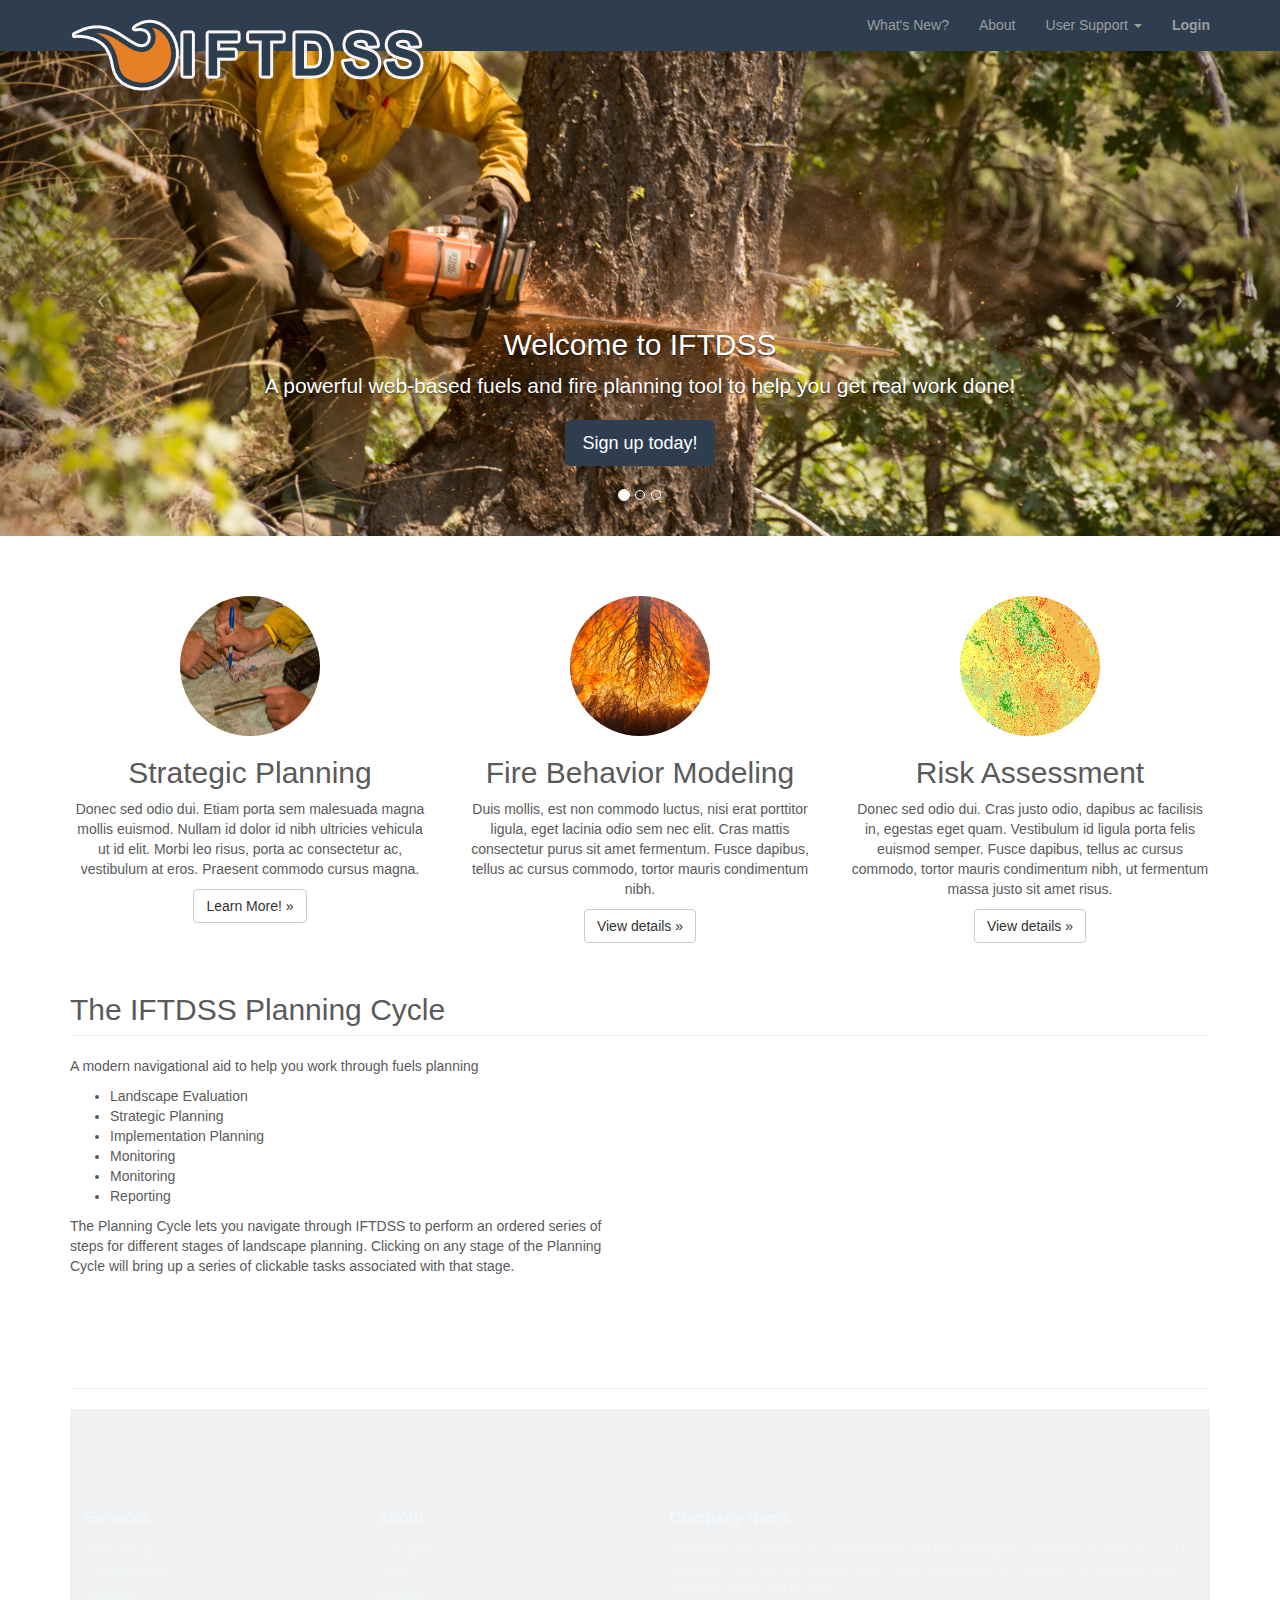
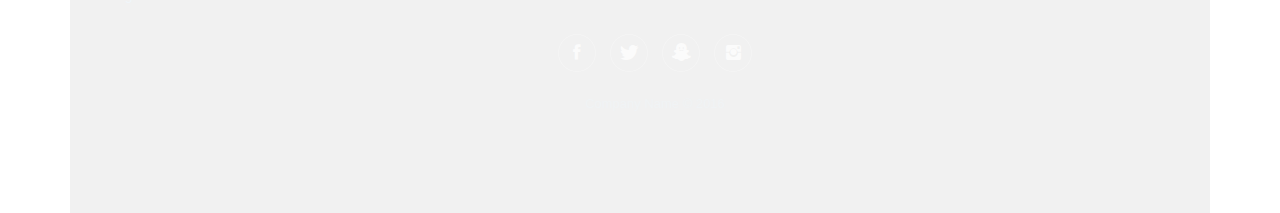
==== index.html @ 746c5d14 "first commit" ====
<!DOCTYPE html>
<html lang="en">

<head>

    <meta charset="utf-8">
    <meta http-equiv="X-UA-Compatible" content="IE=edge">
    <meta name="viewport" content="width=device-width, initial-scale=1">
    <meta name="description" content="Interagency Fuel Treatment Decision Support System">
    <meta name="author" content="Wildland Fire Management RD&A">

    <title>IFTDSS Home</title>
    <link rel="icon" href="img/IFTDSS-favicon.png">

    <title>IFTDSS - Home</title>

    <!-- Bootstrap Core CSS -->
    <link href="css/bootstrap.min.css" rel="stylesheet">

    <!-- Custom CSS -->
    <link href="css/modern-business.css" rel="stylesheet">

    <!-- IFTDSS CSS -->
    <link href="css/iftdss.css" rel="stylesheet">

    <!-- Dark Footer CSS -->
    <link href="css/footer-dark.css" rel="stylesheet">
    <link href="fonts/ionicons.min.css" rel="stylesheet">

    <!-- Custom Fonts -->
    <link href="font-awesome/css/font-awesome.min.css" rel="stylesheet" type="text/css">

    <!-- HTML5 Shim and Respond.js IE8 support of HTML5 elements and media queries -->
    <!-- WARNING: Respond.js doesn't work if you view the page via file:// -->
    <!--[if lt IE 9]>
        <script src="https://oss.maxcdn.com/libs/html5shiv/3.7.0/html5shiv.js"></script>
        <script src="https://oss.maxcdn.com/libs/respond.js/1.4.2/respond.min.js"></script>
    <![endif]-->

</head>

<body>

    <!-- Navigation -->
       <nav class="navbar navbar-inverse navbar-fixed-top" role="navigation">
        <div class="container">
            <!-- Brand and toggle get grouped for better mobile display -->
            <div class="navbar-header">
                <button type="button" class="navbar-toggle" data-toggle="collapse" data-target="#bs-example-navbar-collapse-1">
                    <span class="sr-only">Toggle navigation</span>
                    <span class="icon-bar"></span>
                    <span class="icon-bar"></span>
                    <span class="icon-bar"></span>
                </button>
                <a class="navbar-brand" href="#" class="pull-left"><img src="assets/iftdss-banner-big.png"></a> <!--Currently due to the image size it spills out of the navbar. I kinda like this so I left it -->
            </div>
            <!-- Collect the nav links, forms, and other content for toggling -->
            <div class="collapse navbar-collapse" id="bs-example-navbar-collapse-1">
                <ul class="nav navbar-nav navbar-right">
                    <li>
                        <a href="whats-new.html">What's New?</a>
                    </li>
                    <li>
                        <a href="about.html">About</a>
                    </li>
                    <li>
                    <li class="dropdown">
                        <a href="#" class="dropdown-toggle" data-toggle="dropdown">User Support <b class="caret"></b></a>
                        <ul class="dropdown-menu">
                            <li>
                                <a href="knowledge-center.html">Knowledge Center</a>
                            </li>
                            <li>
                                <a href="http://knowledge.iftdss.wfmrdax.com.s3-website-us-east-1.amazonaws.com/content/home.htm" target="_blank">Basic Steps</a>
                            </li>
                            <li>
                                <a href="http://knowledge.iftdss.wfmrdax.com.s3-website-us-east-1.amazonaws.com/content/home.htm">Tutorials</a>
                            </li>
                            <li>
                                <a href="https://www.youtube.com/channel/UC-bv5ClT25Xd6S7bFHOc_Wg" target="_blank">Videos</a>
                            </li>
                            <li>
                                <a href="webinars.html">Webinars</a>
                            </li>
                            <li>
                                <a href="https://iftdsshelp.freshdesk.com/support/discussions/forums/22000059274" target="_blank">Q &amp A Forum</a>
                            </li>
                            <li>
                                <a href="https://iftdsshelp.freshdesk.com/support/discussions/forums/22000059283" target="_blank">Ideas Exchange</a>
                            </li>
                            <li>
                                <a href="support.html">Request Tech. Support</a>
                            </li>
                            </ul>
                              </form>
<!-- Login Dropdown -->                              
        <li class="dropdown">
          <a href="#" class="dropdown-toggle" data-toggle="dropdown"><b>Login</b></a>
            <ul id="login-dp" class="dropdown-menu">
                <li>
                     <div class="row">
                            <div class="col-md-12">
                                Login via
                                <div class="social-buttons">
                                    <a href="#" class="btn btn-fb"><i class="fa fa-facebook"></i> Facebook</a>
                                    <a href="#" class="btn btn-tw"><i class="fa fa-twitter"></i> Twitter</a>
                                </div>
                                or
                                 <form class="form" role="form" method="post" action="login" accept-charset="UTF-8" id="login-nav">
                                        <div class="form-group">
                                             <label class="sr-only" for="exampleInputEmail2">Email address</label>
                                             <input type="email" class="form-control" id="exampleInputEmail2" placeholder="Email address" required>
                                        </div>
                                        <div class="form-group">
                                             <label class="sr-only" for="exampleInputPassword2">Password</label>
                                             <input type="password" class="form-control" id="exampleInputPassword2" placeholder="Password" required>
                                             <div class="help-block text-right"><a href="">Forgot your password ?</a></div>
                                        </div>
                                        <div class="form-group">
                                             <button type="submit" class="btn btn-primary btn-block">Sign in</button>
                                        </div>
                                        <div class="checkbox">
                                             <label>
                                             <input type="checkbox"> keep me logged-in
                                             </label>
                                        </div>
                                 </form>
                            </div>
                            <div class="bottom text-center"><a href="#"><b>Create An Account</b></a>
                            </div>
                     </div>
                </li>
            </ul>
        </li>
      </ul>
    </div><!-- /.navbar-collapse -->
            <!-- /.navbar-collapse -->
        </div>
        <!-- /.container -->
    </nav>

    <!-- Header Carousel -->
    <header id="myCarousel" class="carousel slide">
        <!-- Indicators -->
        <ol class="carousel-indicators">
            <li data-target="#myCarousel" data-slide-to="0" class="active"></li>
            <li data-target="#myCarousel" data-slide-to="1"></li>
            <li data-target="#myCarousel" data-slide-to="2"></li>
        </ol>

        <!-- Wrapper for slides -->
        <div class="carousel-inner">
            <div class="item active">
                <div class="fill" style="background-image:url('assets/happy_camp1.jpg');"></div>
                <div class="carousel-caption">
                    <h2>Welcome to IFTDSS</h2>
                    <p>A powerful web-based fuels and fire planning tool to help you get real work done! </p>
                    <p><a class="btn btn-lg btn-blorange" href="#" role="button">Sign up today!</a></p>
                </div>
            </div>
            <div class="item">
                <div class="fill" style="background-image:url('assets/happycamp2.jpg');"></div>
                <div class="carousel-caption">
                    <h2>The Best Fuels Management Planning Tools - All In One Place</h2>
                    <p><a class="btn btn-lg btn-blorange" href="#" role="button">Sign up today!</a></p>
                </div>
            </div>
            <div class="item">
                <div class="fill" style="background-image:url('assets/happycamp3.jpg');"></div>
                <div class="carousel-caption">
                    <h2>IFTDSS Rocks!</h2>
                    <p><a class="btn btn-lg btn-blorange" href="#" role="button">Sign up today!</a></p>
                </div>
            </div>
        </div>

        <!-- Controls -->
        <a class="left carousel-control" href="#myCarousel" data-slide="prev">
            <span class="icon-prev"></span>
        </a>
        <a class="right carousel-control" href="#myCarousel" data-slide="next">
            <span class="icon-next"></span>
        </a><br><br>
    </header>

    <!-- Page Content -->
    <div class="container">
       <!-- Three columns of text below the carousel -->
      <div class="row text-center">
        <div class="col-lg-4">
          <img class="img-circle" src="assets/planningMapPhoto.jpg" alt="Drawing up a plan on a topo map" width="140" height="140">
          <h2><center>Strategic Planning</center></h2>
          <p>Donec sed odio dui. Etiam porta sem malesuada magna mollis euismod. Nullam id dolor id nibh ultricies vehicula ut id elit. Morbi leo risus, porta ac consectetur ac, vestibulum at eros. Praesent commodo cursus magna.</p>
          <p><a class="btn btn-default" href="#" role="button">Learn More! &raquo;</a></p>
        </div><!-- /.col-lg-4 -->
        <div class="col-lg-4">
          <img class="img-circle" src="assets/burningTreePhoto.jpg" alt="Single tree consumed by fire" width="140" height="140">
          <h2>Fire Behavior Modeling</h2>
          <p>Duis mollis, est non commodo luctus, nisi erat porttitor ligula, eget lacinia odio sem nec elit. Cras mattis consectetur purus sit amet fermentum. Fusce dapibus, tellus ac cursus commodo, tortor mauris condimentum nibh.</p>
          <p><a class="btn btn-default" href="#" role="button">View details &raquo;</a></p>
        </div><!-- /.col-lg-4 -->
        <div class="col-lg-4">
          <img class="img-circle" src="assets/riskMapPhoto.jpg" alt="Wildfire Risk Raster" width="140" height="140">
          <h2>Risk Assessment</h2>
          <p>Donec sed odio dui. Cras justo odio, dapibus ac facilisis in, egestas eget quam. Vestibulum id ligula porta felis euismod semper. Fusce dapibus, tellus ac cursus commodo, tortor mauris condimentum nibh, ut fermentum massa justo sit amet risus.</p>
          <p><a class="btn btn-default" href="#" role="button">View details &raquo;</a></p>
        </div><!-- /.col-lg-4 -->
      </div><!-- /.row -->

        <!-- Features Section -->
        <div class="row">
            <div class="col-lg-12">
                <h2 class="page-header">The IFTDSS Planning Cycle</h2>
            </div>
            <div class="col-md-6">
                <p>A modern navigational aid to help you work through fuels planning</p>
                <ul>
                    <li>Landscape Evaluation</li>
                    <li>Strategic Planning</li>
                    <li>Implementation Planning</li>
                    <li>Monitoring</li>
                    <li>Monitoring</li>
                    <li>Reporting</li>
                </ul>
                <p>The Planning Cycle lets you navigate through IFTDSS to perform an ordered series of steps for different stages of landscape planning. Clicking on any stage of the Planning Cycle will bring up a series of clickable tasks associated with that stage.</p>
            </div>
            <div class="col-md-6">
                <div class="embed-responsive embed-responsive-16by9">
                <iframe class="embed-responsive-item" src="https://www.youtube.com/embed/71cKYSM61GU"></iframe>
            </div>
            </div>
        </div>
        <!-- /.row -->

        <hr>

     

        <!-- Footer -->
       <div class="footer-dark">
        <footer>
            <div class="container">
                <div class="row">
                    <div class="col-md-6 col-md-push-6 item text">
                        <h3>Company Name</h3>
                        <p>Praesent sed lobortis mi. Suspendisse vel placerat ligula. Vivamus ac sem lacus. Ut vehicula rhoncus elementum. Etiam quis tristique lectus. Aliquam in arcu eget velit pulvinar dictum vel in justo.</p>
                    </div>
                    <div class="col-md-3 col-md-pull-6 col-sm-4 item">
                        <h3>Services</h3>
                        <ul>
                            <li><a href="#">Web design</a></li>
                            <li><a href="#">Development</a></li>
                            <li><a href="#">Hosting</a></li>
                        </ul>
                    </div>
                    <div class="col-md-3 col-md-pull-6 col-sm-4 item">
                        <h3>About</h3>
                        <ul>
                            <li><a href="#">Company</a></li>
                            <li><a href="#">Team</a></li>
                            <li><a href="#">Careers</a></li>
                        </ul>
                    </div>
                    <div class="col-md-12 col-sm-4 item social"><a href="#"><i class="icon ion-social-facebook"></i></a><a href="#"><i class="icon ion-social-twitter"></i></a><a href="#"><i class="icon ion-social-snapchat"></i></a><a href="#"><i class="icon ion-social-instagram"></i></a></div>
                </div>
                <p class="copyright">Company Name © 2016</p>
            </div>
        </footer>
    </div>
    <!-- /.container -->

    <!-- jQuery -->
    <script src="js/jquery.js"></script>

    <!-- Bootstrap Core JavaScript -->
    <script src="js/bootstrap.min.js"></script>

    <!-- Script to Activate the Carousel -->
    <script>
    $('.carousel').carousel({
        interval: 3500 //changes the speed
    })
    </script>

</body>

</html>
---- css/modern-business.css ----
/*!
 * Start Bootstrap - Modern Business (http://startbootstrap.com/)
 * Copyright 2013-2016 Start Bootstrap
 * Licensed under MIT (https://github.com/BlackrockDigital/startbootstrap/blob/gh-pages/LICENSE)
 */

/* Global Styles */

html,
body {
    height: 100%;
}

body {
    padding-top: 50px; /* Required padding for .navbar-fixed-top. Remove if using .navbar-static-top. Change if height of navigation changes. */
}

.img-portfolio {
    margin-bottom: 30px;
}

.img-hover:hover {
    opacity: 0.8;
}

/* Home Page Carousel */

header.carousel {
    height: 60%;
}

header.carousel .item,
header.carousel .item.active,
header.carousel .carousel-inner {
    height: 100%;
}

header.carousel .fill {
    width: 100%;
    height: 100%;
    background-position: center;
    background-size: cover;
}

/* 404 Page Styles */

.error-404 {
    font-size: 100px;
}

/* Pricing Page Styles */

.price {
    display: block;
    font-size: 50px;
    line-height: 50px;
}

.price sup {
    top: -20px;
    left: 2px;
    font-size: 20px;
}

.period {
    display: block;
    font-style: italic;
}

/* Footer Styles */

footer {
    margin: 50px 0;
}

/* Responsive Styles */

@media(max-width:991px) {
    .customer-img,
    .img-related {
        margin-bottom: 30px;
    }
}

@media(max-width:767px) {
    .img-portfolio {
        margin-bottom: 15px;
    }

    header.carousel .carousel {
        height: 70%;
    }
}
---- css/iftdss.css ----
/* Ben's Button Classes
-------------------------------------------------- */
.btn-ift-orange {
  color: #fff;
  background-color: #E37D39;
  border-color: #2E3E4F;
}
.btn-ift-blue {
  color: #fff;
  background-color: #2E3E4F;
  border-color: #2E3E4F;
}
.btn-blorange {
  color: #fff;
  background-color: #2E3E4F;
  border-color: #2E3E4F;
}
.btn-blorange:hover {
  color: #fff;
  background-color: #E37D39;
  border-color: #E37D39;
}
.btn-orangebl {
  color: #fff;
  background-color: #E37D39;
  border-color: #E37D39;
}
.btn-orangebl:hover {
  color: #fff;
  background-color: #2E3E4F;
  border-color: #2E3E4F;
}
/* End of Ben's Buttons */
.navbar-inverse {
  background-color: #2E3E4F;
  border-color: #2E3E4F; }
  .navbar-inverse .navbar-brand {
    color: #9d9d9d; }
    .navbar-inverse .navbar-brand:hover, .navbar-inverse .navbar-brand:focus {
      color: #fff;
      background-color: transparent; }
  .navbar-inverse .navbar-text {
    color: #9d9d9d; }
  .navbar-inverse .navbar-nav > li > a {
    color: #9d9d9d; }
    .navbar-inverse .navbar-nav > li > a:hover, .navbar-inverse .navbar-nav > li > a:focus {
      color: #fff;
      background-color: transparent; }
  .navbar-inverse .navbar-nav > .active > a, .navbar-inverse .navbar-nav > .active > a:hover, .navbar-inverse .navbar-nav > .active > a:focus {
    color: #fff;
    background-color: #090909; }
  .navbar-inverse .navbar-nav > .disabled > a, .navbar-inverse .navbar-nav > .disabled > a:hover, .navbar-inverse .navbar-nav > .disabled > a:focus {
    color: #444;
    background-color: transparent; }
  .navbar-inverse .navbar-toggle {
    border-color: #333; }
    .navbar-inverse .navbar-toggle:hover, .navbar-inverse .navbar-toggle:focus {
      background-color: #333; }
    .navbar-inverse .navbar-toggle .icon-bar {
      background-color: #fff; }
  .navbar-inverse .navbar-collapse,
  .navbar-inverse .navbar-form {
    border-color: #101010; }
  .navbar-inverse .navbar-nav > .open > a, .navbar-inverse .navbar-nav > .open > a:hover, .navbar-inverse .navbar-nav > .open > a:focus {
    background-color: #090909;
    color: #fff; }
  @media (max-width: 767px) {
    .navbar-inverse .navbar-nav .open .dropdown-menu > .dropdown-header {
      border-color: #090909; }
    .navbar-inverse .navbar-nav .open .dropdown-menu .divider {
      background-color: #090909; }
    .navbar-inverse .navbar-nav .open .dropdown-menu > li > a {
      color: #9d9d9d; }
      .navbar-inverse .navbar-nav .open .dropdown-menu > li > a:hover, .navbar-inverse .navbar-nav .open .dropdown-menu > li > a:focus {
        color: #fff;
        background-color: transparent; }
    .navbar-inverse .navbar-nav .open .dropdown-menu > .active > a, .navbar-inverse .navbar-nav .open .dropdown-menu > .active > a:hover, .navbar-inverse .navbar-nav .open .dropdown-menu > .active > a:focus {
      color: #fff;
      background-color: #090909; }
    .navbar-inverse .navbar-nav .open .dropdown-menu > .disabled > a, .navbar-inverse .navbar-nav .open .dropdown-menu > .disabled > a:hover, .navbar-inverse .navbar-nav .open .dropdown-menu > .disabled > a:focus {
      color: #444;
      background-color: transparent; } }
  .navbar-inverse .navbar-link {
    color: #9d9d9d; }
    .navbar-inverse .navbar-link:hover {
      color: #fff; }
  .navbar-inverse .btn-link {
    color: #9d9d9d; }
    .navbar-inverse .btn-link:hover, .navbar-inverse .btn-link:focus {
      color: #fff; }
    .navbar-inverse .btn-link[disabled]:hover, .navbar-inverse .btn-link[disabled]:focus, fieldset[disabled] .navbar-inverse .btn-link:hover, fieldset[disabled] .navbar-inverse .btn-link:focus {
      color: #444; }
#login-dp{
    min-width: 250px;
    padding: 14px 14px 0;
    overflow:hidden;
    background-color:rgba(255,255,255,.8);
}
#login-dp .help-block{
    font-size:12px    
}
#login-dp .bottom{
    background-color:rgba(255,255,255,.8);
    border-top:1px solid #ddd;
    clear:both;
    padding:14px;
}
#login-dp .social-buttons{
    margin:12px 0    
}
#login-dp .social-buttons a{
    width: 49%;
}
#login-dp .form-group {
    margin-bottom: 10px;
}
.btn-fb{
    color: #fff;
    background-color:#3b5998;
}
.btn-fb:hover{
    color: #fff;
    background-color:#496ebc 
}
.btn-tw{
    color: #fff;
    background-color:#55acee;
}
.btn-tw:hover{
    color: #fff;
    background-color:#59b5fa;
}
@media(max-width:768px){
    #login-dp{
        background-color: inherit;
        color: #fff;
    }
    #login-dp .bottom{
        background-color: inherit;
        border-top:0 none;
    }
}

/* GLOBAL STYLES
-------------------------------------------------- */
/* Padding below the footer and lighter body text */

body {
  padding-bottom: 40px;
  color: #5a5a5a;
}


/* CUSTOMIZE THE NAVBAR
-------------------------------------------------- */

/* Special class on .container surrounding .navbar, used for positioning it into place. */
.navbar-wrapper {
  position: absolute;
  top: 0;
  right: 0;
  left: 0;
  z-index: 20;
}

/* Flip around the padding for proper display in narrow viewports */
.navbar-wrapper > .container {
  padding-right: 0;
  padding-left: 0;
}
.navbar-wrapper .navbar {
  padding-right: 15px;
  padding-left: 15px;
}
.navbar-wrapper .navbar .container {
  width: auto;
}


/* CUSTOMIZE THE CAROUSEL
-------------------------------------------------- */

/* Carousel base class */
.carousel {
  height: 500px;
  margin-bottom: 60px;
}
/* Since positioning the image, we need to help out the caption */
.carousel-caption {
  z-index: 10;
}

/* Declare heights because of positioning of img element */
.carousel .item {
  height: 500px;
  background-color: #777;
}
.carousel-inner > .item > img {
  position: absolute;
  top: 0;
  left: 0;
  min-width: 100%;
  height: 500px;
}


/* MARKETING CONTENT
-------------------------------------------------- */

/* Center align the text within the three columns below the carousel */
.marketing .col-lg-4 {
  margin-bottom: 20px;
  text-align: center;
}
.marketing h2 {
  font-weight: normal;
}
.marketing .col-lg-4 p {
  margin-right: 10px;
  margin-left: 10px;
}


/* Featurettes
------------------------- */

.featurette-divider {
  margin: 80px 0; /* Space out the Bootstrap <hr> more */
}

/* Thin out the marketing headings */
.featurette-heading {
  font-weight: 300;
  line-height: 1;
  letter-spacing: -1px;
}


/* RESPONSIVE CSS
-------------------------------------------------- */

@media (min-width: 768px) {
  /* Navbar positioning foo */
  .navbar-wrapper {
    margin-top: 20px;
  }
  .navbar-wrapper .container {
    padding-right: 15px;
    padding-left: 15px;
  }
  .navbar-wrapper .navbar {
    padding-right: 0;
    padding-left: 0;
  }

  /* The navbar becomes detached from the top, so we round the corners */
  .navbar-wrapper .navbar {
    border-radius: 4px;
  }

  /* Bump up size of carousel content */
  .carousel-caption p {
    margin-bottom: 20px;
    font-size: 21px;
    line-height: 1.4;
  }

  .featurette-heading {
    font-size: 50px;
  }
}

@media (min-width: 992px) {
  .featurette-heading {
    margin-top: 120px;
  }
}
---- css/footer-dark.css ----
.footer-dark {
  padding:50px 0;
  color:#f0f9ff;
  background-color:#F1F1F1;
}

.footer-dark h3 {
  margin-top:0;
  margin-bottom:12px;
  font-weight:bold;
  font-size:16px;
}

.footer-dark ul {
  padding:0;
  list-style:none;
  line-height:1.6;
  font-size:14px;
  margin-bottom:0;
}

.footer-dark ul a {
  color:inherit;
  text-decoration:none;
  opacity:0.6;
}

.footer-dark ul a:hover {
  opacity:0.8;
}

@media (max-width:767px) {
  .footer-dark .item:not(.social) {
    text-align:center;
    padding-bottom:20px;
  }
}

.footer-dark .item.text {
  margin-bottom:36px;
}

@media (max-width:767px) {
  .footer-dark .item.text {
    margin-bottom:0;
  }
}

.footer-dark .item.text p {
  opacity:0.6;
  margin-bottom:0;
}

.footer-dark .item.social {
  text-align:center;
}

@media (max-width:991px) {
  .footer-dark .item.social {
    text-align:center;
    margin-top:20px;
  }
}

.footer-dark .item.social > a {
  font-size:20px;
  width:36px;
  height:36px;
  line-height:36px;
  display:inline-block;
  text-align:center;
  border-radius:50%;
  box-shadow:0 0 0 1px rgba(255,255,255,0.4);
  margin:0 8px;
  color:#fff;
  opacity:0.75;
}

.footer-dark .item.social > a:hover {
  opacity:0.9;
}

.footer-dark .copyright {
  text-align:center;
  padding-top:24px;
  opacity:0.3;
  font-size:13px;
  margin-bottom:0;
}
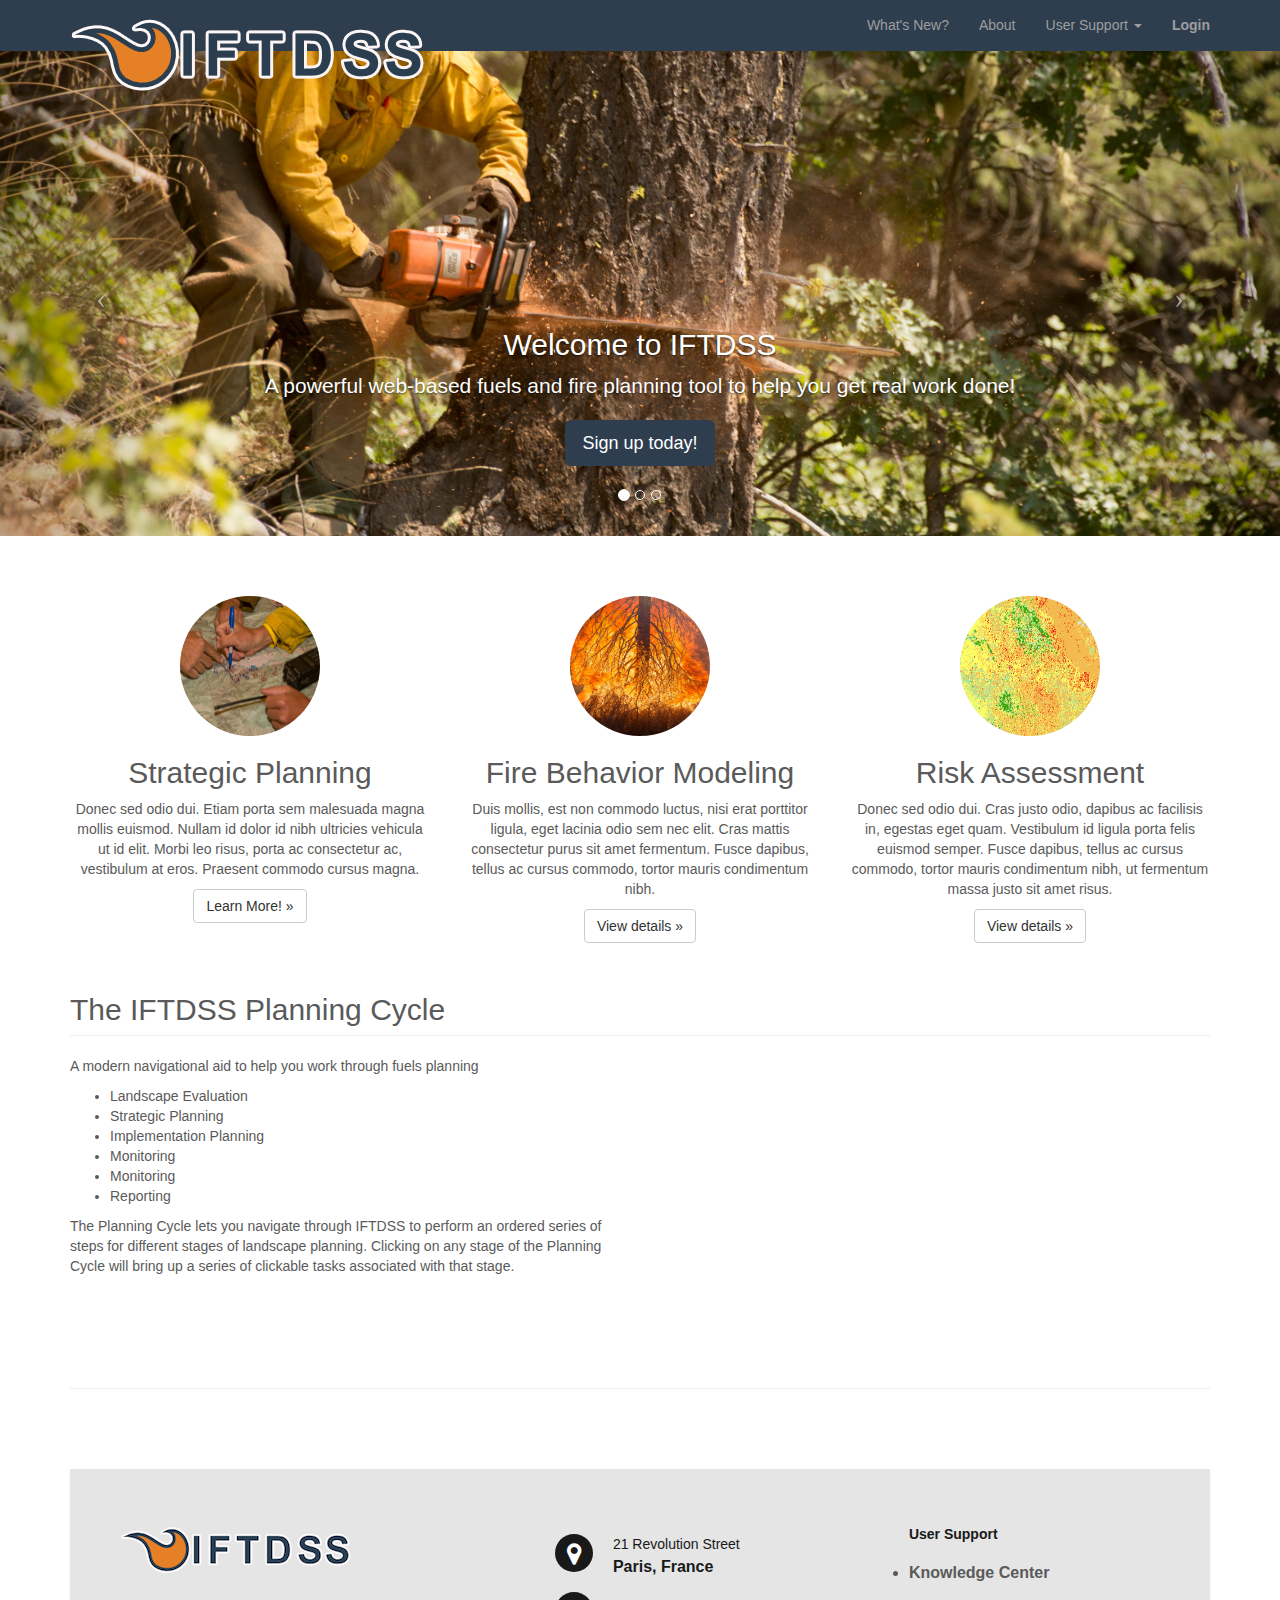
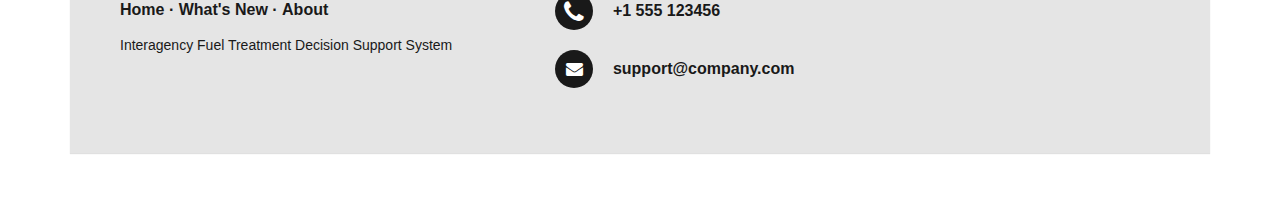
==== commit 7ecfe2d0: "changes to index and css" ====
--- a/index.html
+++ b/index.html
@@ -10,7 +10,7 @@
     <meta name="author" content="Wildland Fire Management RD&A">
 
     <title>IFTDSS Home</title>
-    <link rel="icon" href="img/IFTDSS-favicon.png">
+    <link rel="icon" href="assets/IFTDSS-favicon.png">
 
     <title>IFTDSS - Home</title>
 
@@ -22,10 +22,6 @@
 
     <!-- IFTDSS CSS -->
     <link href="css/iftdss.css" rel="stylesheet">
-
-    <!-- Dark Footer CSS -->
-    <link href="css/footer-dark.css" rel="stylesheet">
-    <link href="fonts/ionicons.min.css" rel="stylesheet">
 
     <!-- Custom Fonts -->
     <link href="font-awesome/css/font-awesome.min.css" rel="stylesheet" type="text/css">
@@ -236,37 +232,55 @@
 
      
 
-        <!-- Footer -->
-       <div class="footer-dark">
-        <footer>
-            <div class="container">
-                <div class="row">
-                    <div class="col-md-6 col-md-push-6 item text">
-                        <h3>Company Name</h3>
-                        <p>Praesent sed lobortis mi. Suspendisse vel placerat ligula. Vivamus ac sem lacus. Ut vehicula rhoncus elementum. Etiam quis tristique lectus. Aliquam in arcu eget velit pulvinar dictum vel in justo.</p>
-                    </div>
-                    <div class="col-md-3 col-md-pull-6 col-sm-4 item">
-                        <h3>Services</h3>
-                        <ul>
-                            <li><a href="#">Web design</a></li>
-                            <li><a href="#">Development</a></li>
-                            <li><a href="#">Hosting</a></li>
-                        </ul>
-                    </div>
-                    <div class="col-md-3 col-md-pull-6 col-sm-4 item">
-                        <h3>About</h3>
-                        <ul>
-                            <li><a href="#">Company</a></li>
-                            <li><a href="#">Team</a></li>
-                            <li><a href="#">Careers</a></li>
-                        </ul>
-                    </div>
-                    <div class="col-md-12 col-sm-4 item social"><a href="#"><i class="icon ion-social-facebook"></i></a><a href="#"><i class="icon ion-social-twitter"></i></a><a href="#"><i class="icon ion-social-snapchat"></i></a><a href="#"><i class="icon ion-social-instagram"></i></a></div>
-                </div>
-                <p class="copyright">Company Name © 2016</p>
-            </div>
+         <!-- Footer -->
+         <footer class="footer-distributed">
+            <div class="footer-left">
+                <img src="assets/iftdss-banner-medium.png">
+
+                <p class="footer-links">
+                    <a href="#">Home</a>
+                    ·
+                    <a href="#">What's New</a>
+                    ·
+                    <a href="#">About</a>
+                </p>
+
+                <p class="footer-company-name">Interagency Fuel Treatment Decision Support System</p>
+            </div>
+
+            <div class="footer-center">
+
+                <div>
+                    <i class="fa fa-map-marker"></i>
+                    <p><span>21 Revolution Street</span> Paris, France</p>
+                </div>
+
+                <div>
+                    <i class="fa fa-phone"></i>
+                    <p>+1 555 123456</p>
+                </div>
+
+                <div>
+                    <i class="fa fa-envelope"></i>
+                    <p><a href="mailto:support@company.com">support@company.com</a></p>
+                </div>
+
+            </div>
+
+            <div class="footer-right">
+
+                <p class="footer-company-about">
+                    <span>User Support</span>
+                    <ul class="list-group">
+                        <li class="list-grou-item">Knowledge Center</li>
+                </p>
+
+                </div>
+
+            </div>
+
         </footer>
-    </div>
+   
     <!-- /.container -->
 
     <!-- jQuery -->
--- a/css/iftdss.css
+++ b/css/iftdss.css
@@ -275,3 +275,171 @@
     margin-top: 120px;
   }
 }
+.footer-distributed{
+  background-color: #e5e5e5;
+  box-shadow: 0 1px 1px 0 rgba(0, 0, 0, 0.12);
+  box-sizing: border-box;
+  width: 100%;
+  text-align: left;
+  font: bold 16px sans-serif;
+
+  padding: 55px 50px;
+  margin-top: 80px;
+}
+
+.footer-distributed .footer-left,
+.footer-distributed .footer-center,
+.footer-distributed .footer-right{
+  display: inline-block;
+  vertical-align: top;
+}
+
+/* Footer left */
+
+.footer-distributed .footer-left{
+  width: 40%;
+}
+
+/* The company logo */
+
+.footer-distributed h3{
+  color:  #191919;
+  font: normal 36px 'Cookie', cursive;
+  margin: 0;
+}
+
+.footer-distributed h3 span{
+  color:  #191919;
+}
+
+/* Footer links */
+
+.footer-distributed .footer-links{
+  color:  #191919;
+  margin: 20px 0 12px;
+  padding: 0;
+}
+
+.footer-distributed .footer-links a{
+  display:inline-block;
+  line-height: 1.8;
+  text-decoration: none;
+  color:  inherit;
+}
+
+.footer-distributed .footer-company-name{
+  color:  #191919;
+  font-size: 14px;
+  font-weight: normal;
+  margin: 0;
+}
+
+/* Footer Center */
+
+.footer-distributed .footer-center{
+  width: 35%;
+}
+
+.footer-distributed .footer-center i{
+  background-color:  #191919;
+  color: #ffffff;
+  font-size: 25px;
+  width: 38px;
+  height: 38px;
+  border-radius: 50%;
+  text-align: center;
+  line-height: 42px;
+  margin: 10px 15px;
+  vertical-align: middle;
+}
+
+.footer-distributed .footer-center i.fa-envelope{
+  font-size: 17px;
+  line-height: 38px;
+}
+
+.footer-distributed .footer-center p{
+  display: inline-block;
+  color: #191919;
+  vertical-align: middle;
+  margin:0;
+}
+
+.footer-distributed .footer-center p span{
+  display:block;
+  font-weight: normal;
+  font-size:14px;
+  line-height:2;
+}
+
+.footer-distributed .footer-center p a{
+  color:  #191919;
+  text-decoration: none;;
+}
+
+
+/* Footer Right */
+
+.footer-distributed .footer-right{
+  width: 20%;
+}
+
+.footer-distributed .footer-company-about{
+  line-height: 20px;
+  color:  #191919;
+  font-size: 13px;
+  font-weight: normal;
+  margin: 0;
+}
+
+.footer-distributed .footer-company-about span{
+  display: block;
+  color:  #191919;
+  font-size: 14px;
+  font-weight: bold;
+  margin-bottom: 20px;
+}
+
+.footer-distributed .footer-icons{
+  margin-top: 25px;
+}
+
+.footer-distributed .footer-icons a{
+  display: inline-block;
+  width: 35px;
+  height: 35px;
+  cursor: pointer;
+  background-color:  #33383b;
+  border-radius: 2px;
+
+  font-size: 20px;
+  color: #ffffff;
+  text-align: center;
+  line-height: 35px;
+
+  margin-right: 3px;
+  margin-bottom: 5px;
+}
+
+/* If you don't want the footer to be responsive, remove these media queries */
+
+@media (max-width: 880px) {
+
+  .footer-distributed{
+    font: bold 14px sans-serif;
+  }
+
+  .footer-distributed .footer-left,
+  .footer-distributed .footer-center,
+  .footer-distributed .footer-right{
+    display: block;
+    width: 100%;
+    margin-bottom: 40px;
+    text-align: center;
+  }
+
+  .footer-distributed .footer-center i{
+    margin-left: 0;
+  }
+
+}
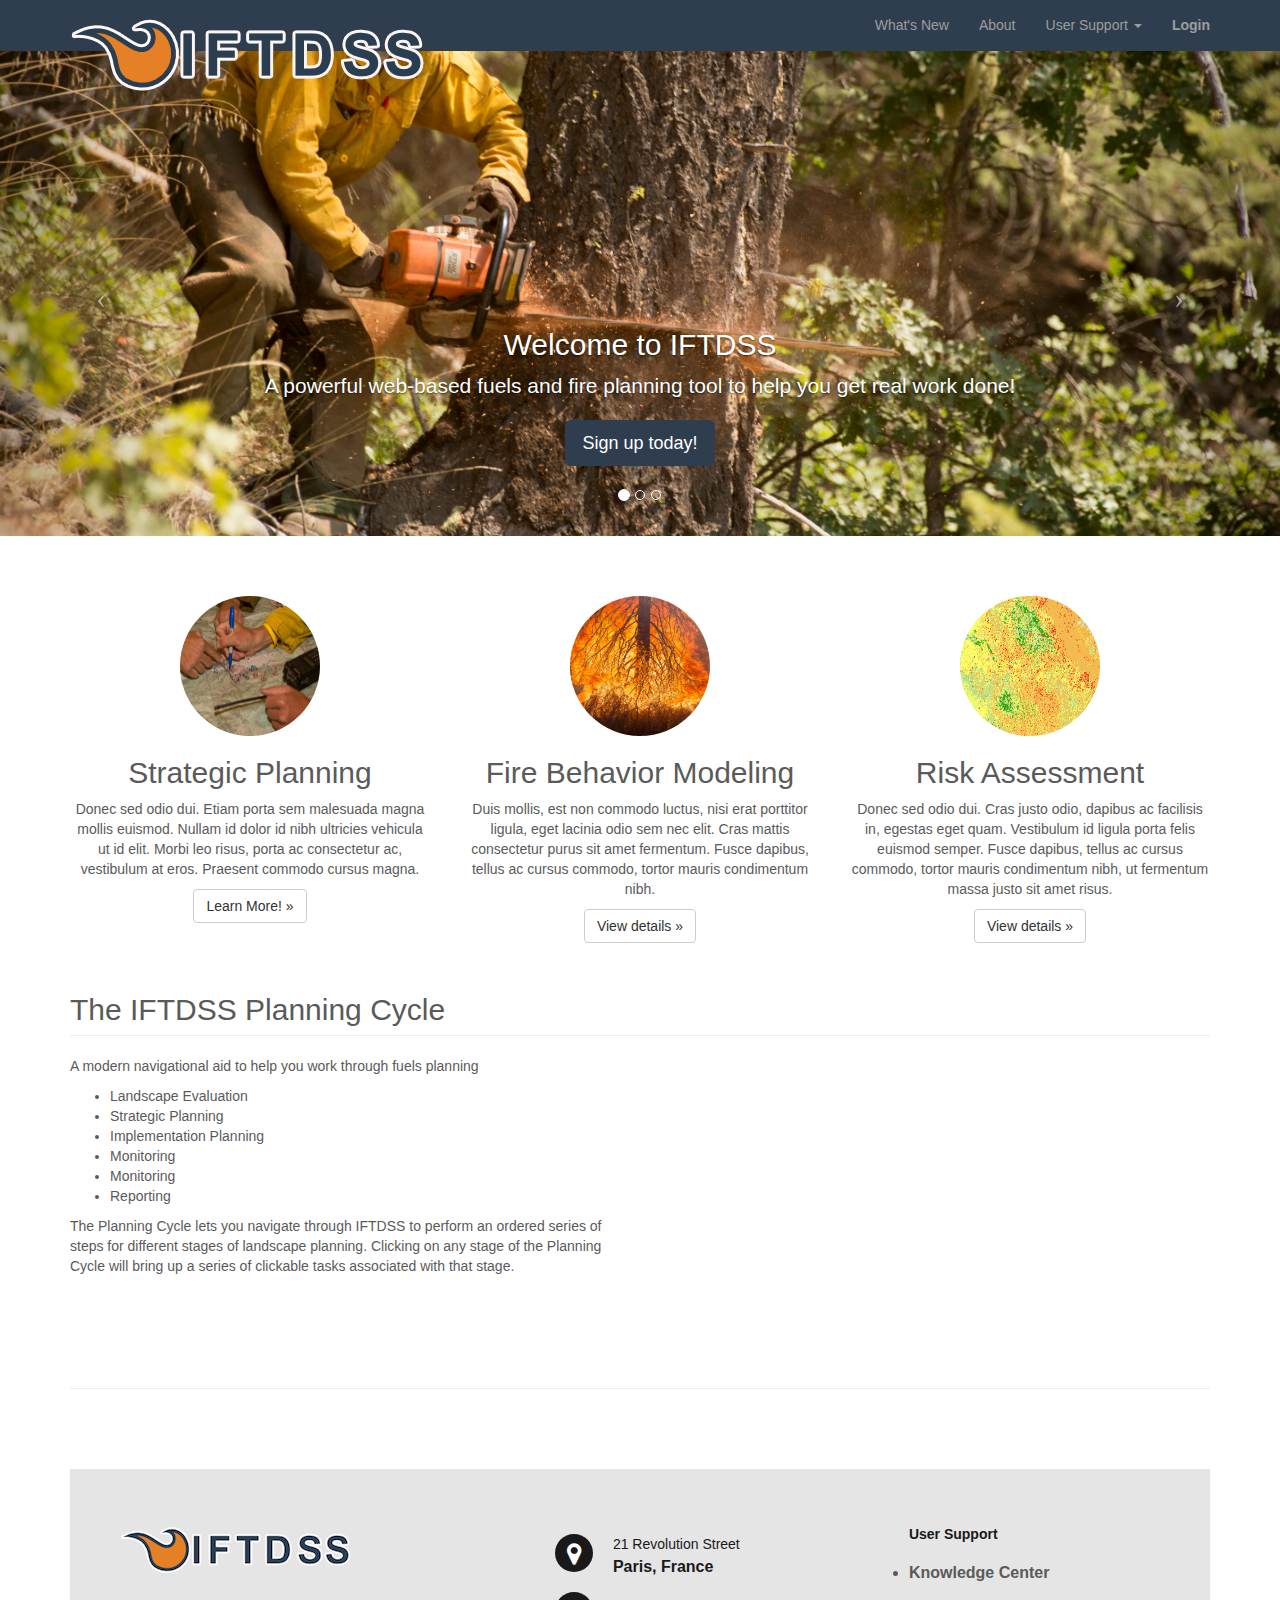
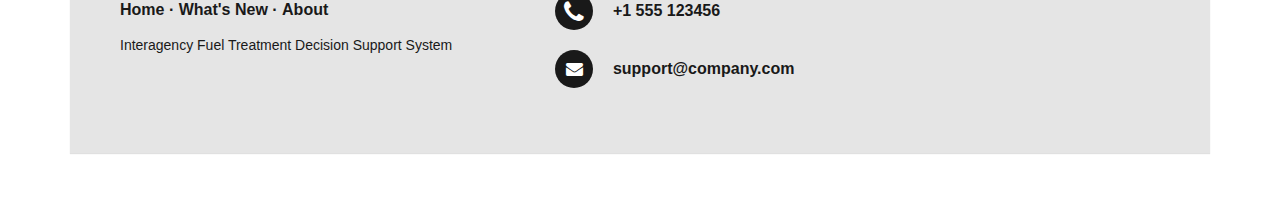
==== commit c9c96e10: "Cleanup navbar" ====
--- a/index.html
+++ b/index.html
@@ -38,7 +38,7 @@
 <body>
 
     <!-- Navigation -->
-       <nav class="navbar navbar-inverse navbar-fixed-top" role="navigation">
+    <nav class="navbar navbar-inverse navbar-fixed-top" role="navigation">
         <div class="container">
             <!-- Brand and toggle get grouped for better mobile display -->
             <div class="navbar-header">
@@ -48,13 +48,13 @@
                     <span class="icon-bar"></span>
                     <span class="icon-bar"></span>
                 </button>
-                <a class="navbar-brand" href="#" class="pull-left"><img src="assets/iftdss-banner-big.png"></a> <!--Currently due to the image size it spills out of the navbar. I kinda like this so I left it -->
+                <a class="navbar-brand" href="index.html" class="pull-left"><img src="assets/iftdss-banner-big.png"></a> <!--this image should be resized as it spills out of the navbar -->
             </div>
             <!-- Collect the nav links, forms, and other content for toggling -->
             <div class="collapse navbar-collapse" id="bs-example-navbar-collapse-1">
                 <ul class="nav navbar-nav navbar-right">
                     <li>
-                        <a href="whats-new.html">What's New?</a>
+                        <a href="whats-new.html">What's New</a>
                     </li>
                     <li>
                         <a href="about.html">About</a>
@@ -64,76 +64,67 @@
                         <a href="#" class="dropdown-toggle" data-toggle="dropdown">User Support <b class="caret"></b></a>
                         <ul class="dropdown-menu">
                             <li>
-                                <a href="knowledge-center.html">Knowledge Center</a>
-                            </li>
-                            <li>
-                                <a href="http://knowledge.iftdss.wfmrdax.com.s3-website-us-east-1.amazonaws.com/content/home.htm" target="_blank">Basic Steps</a>
-                            </li>
-                            <li>
-                                <a href="http://knowledge.iftdss.wfmrdax.com.s3-website-us-east-1.amazonaws.com/content/home.htm">Tutorials</a>
+                                <a href="knowledge-center.html">Help Center</a>
                             </li>
                             <li>
                                 <a href="https://www.youtube.com/channel/UC-bv5ClT25Xd6S7bFHOc_Wg" target="_blank">Videos</a>
                             </li>
                             <li>
-                                <a href="webinars.html">Webinars</a>
+                                <a href="webinars.html">Webinars/Trainings</a>
                             </li>
                             <li>
                                 <a href="https://iftdsshelp.freshdesk.com/support/discussions/forums/22000059274" target="_blank">Q &amp A Forum</a>
                             </li>
                             <li>
-                                <a href="https://iftdsshelp.freshdesk.com/support/discussions/forums/22000059283" target="_blank">Ideas Exchange</a>
-                            </li>
-                            <li>
                                 <a href="support.html">Request Tech. Support</a>
                             </li>
                             </ul>
-                              </form>
-<!-- Login Dropdown -->                              
-        <li class="dropdown">
-          <a href="#" class="dropdown-toggle" data-toggle="dropdown"><b>Login</b></a>
-            <ul id="login-dp" class="dropdown-menu">
-                <li>
-                     <div class="row">
-                            <div class="col-md-12">
-                                Login via
-                                <div class="social-buttons">
-                                    <a href="#" class="btn btn-fb"><i class="fa fa-facebook"></i> Facebook</a>
-                                    <a href="#" class="btn btn-tw"><i class="fa fa-twitter"></i> Twitter</a>
-                                </div>
-                                or
-                                 <form class="form" role="form" method="post" action="login" accept-charset="UTF-8" id="login-nav">
-                                        <div class="form-group">
-                                             <label class="sr-only" for="exampleInputEmail2">Email address</label>
-                                             <input type="email" class="form-control" id="exampleInputEmail2" placeholder="Email address" required>
-                                        </div>
-                                        <div class="form-group">
-                                             <label class="sr-only" for="exampleInputPassword2">Password</label>
-                                             <input type="password" class="form-control" id="exampleInputPassword2" placeholder="Password" required>
-                                             <div class="help-block text-right"><a href="">Forgot your password ?</a></div>
-                                        </div>
-                                        <div class="form-group">
-                                             <button type="submit" class="btn btn-primary btn-block">Sign in</button>
-                                        </div>
-                                        <div class="checkbox">
-                                             <label>
-                                             <input type="checkbox"> keep me logged-in
-                                             </label>
-                                        </div>
-                                 </form>
+                          </form>
+<!-- Login Dropdown -->
+    <li class="dropdown">
+      <a href="#" class="dropdown-toggle" data-toggle="dropdown"><b>Login</b></a>
+        <ul id="login-dp" class="dropdown-menu">
+            <li>
+                 <div class="row">
+                        <div class="col-md-12">
+                            Login via
+                            <div class="social-buttons">
+                                <a href="#" class="btn btn-fb"><i class="fa fa-facebook"></i> Facebook</a>
+                                <a href="#" class="btn btn-tw"><i class="fa fa-twitter"></i> Twitter</a>
                             </div>
-                            <div class="bottom text-center"><a href="#"><b>Create An Account</b></a>
-                            </div>
-                     </div>
-                </li>
-            </ul>
-        </li>
-      </ul>
-    </div><!-- /.navbar-collapse -->
-            <!-- /.navbar-collapse -->
-        </div>
-        <!-- /.container -->
-    </nav>
+                            or
+                             <form class="form" role="form" method="post" action="login" accept-charset="UTF-8" id="login-nav">
+                                    <div class="form-group">
+                                         <label class="sr-only" for="exampleInputEmail2">Email address</label>
+                                         <input type="email" class="form-control" id="exampleInputEmail2" placeholder="Email address" required>
+                                    </div>
+                                    <div class="form-group">
+                                         <label class="sr-only" for="exampleInputPassword2">Password</label>
+                                         <input type="password" class="form-control" id="exampleInputPassword2" placeholder="Password" required>
+                                         <div class="help-block text-right"><a href="">Forgot your password ?</a></div>
+                                    </div>
+                                    <div class="form-group">
+                                         <button type="submit" class="btn btn-primary btn-block">Sign in</button>
+                                    </div>
+                                    <div class="checkbox">
+                                         <label>
+                                         <input type="checkbox"> keep me logged-in
+                                         </label>
+                                    </div>
+                             </form>
+                        </div>
+                        <div class="bottom text-center"><a href="#"><b>Create An Account</b></a>
+                        </div>
+                 </div>
+            </li>
+        </ul>
+    </li>
+  </ul>
+</div><!-- /.navbar-collapse -->
+        <!-- /.navbar-collapse -->
+    </div>
+    <!-- /.container -->
+</nav>
 
     <!-- Header Carousel -->
     <header id="myCarousel" class="carousel slide">
@@ -230,7 +221,7 @@
 
         <hr>
 
-     
+
 
          <!-- Footer -->
          <footer class="footer-distributed">
@@ -280,7 +271,7 @@
             </div>
 
         </footer>
-   
+
     <!-- /.container -->
 
     <!-- jQuery -->
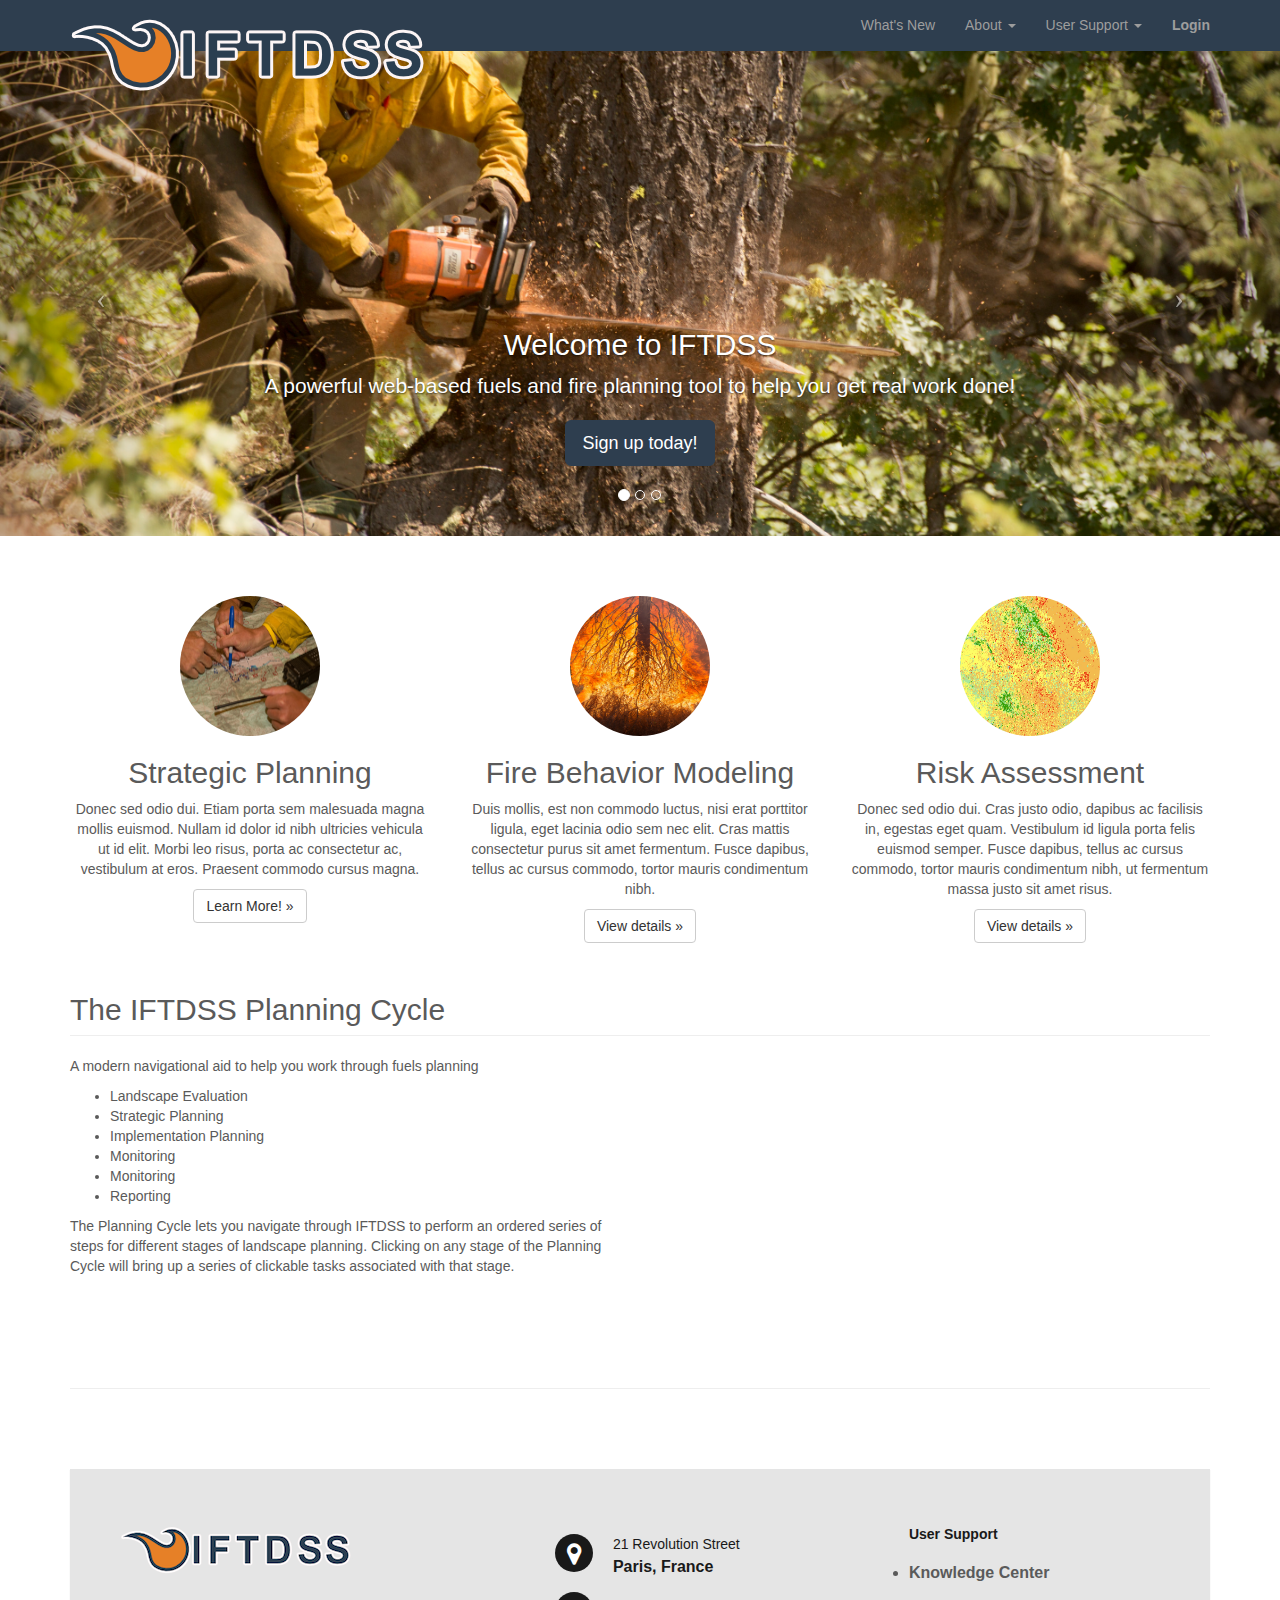
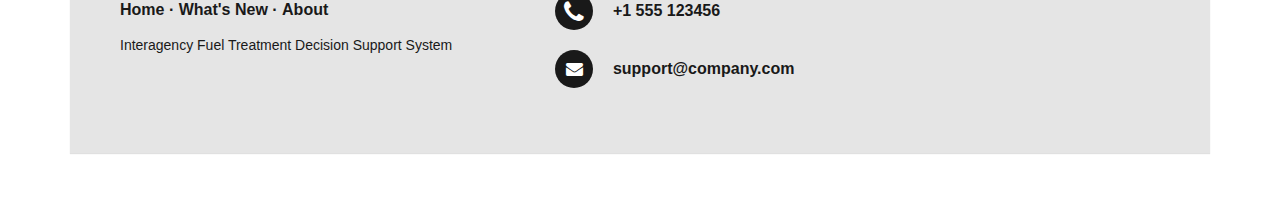
==== commit f676d88a: "About menu edits" ====
--- a/index.html
+++ b/index.html
@@ -57,9 +57,16 @@
                         <a href="whats-new.html">What's New</a>
                     </li>
                     <li>
-                        <a href="about.html">About</a>
-                    </li>
-                    <li>
+                      <li class="dropdown">
+                          <a href="#" class="dropdown-toggle" data-toggle="dropdown">About <b class="caret"></b></a>
+                          <ul class="dropdown-menu">
+                              <li>
+                                  <a href="#">Development</a>
+                              </li>
+                              <li>
+                                  <a href="history.html">History</a>
+                              </li>
+                              </ul>
                     <li class="dropdown">
                         <a href="#" class="dropdown-toggle" data-toggle="dropdown">User Support <b class="caret"></b></a>
                         <ul class="dropdown-menu">
--- a/css/iftdss.css
+++ b/css/iftdss.css
@@ -97,7 +97,7 @@
     background-color:rgba(255,255,255,.8);
 }
 #login-dp .help-block{
-    font-size:12px    
+    font-size:12px
 }
 #login-dp .bottom{
     background-color:rgba(255,255,255,.8);
@@ -106,7 +106,7 @@
     padding:14px;
 }
 #login-dp .social-buttons{
-    margin:12px 0    
+    margin:12px 0
 }
 #login-dp .social-buttons a{
     width: 49%;
@@ -120,7 +120,7 @@
 }
 .btn-fb:hover{
     color: #fff;
-    background-color:#496ebc 
+    background-color:#496ebc
 }
 .btn-tw{
     color: #fff;
@@ -275,6 +275,7 @@
     margin-top: 120px;
   }
 }
+/* The following is related to the footer */
 .footer-distributed{
   background-color: #e5e5e5;
   box-shadow: 0 1px 1px 0 rgba(0, 0, 0, 0.12);
@@ -443,3 +444,45 @@
   }
 
 }
+/* end footer css */
+.dropdown-submenu {
+    position:relative;
+}
+.dropdown-submenu>.dropdown-menu {
+    top:0;
+    left:100%;
+    margin-top:-6px;
+    margin-left:-1px;
+    -webkit-border-radius:0 6px 6px 6px;
+    -moz-border-radius:0 6px 6px 6px;
+    border-radius:0 6px 6px 6px;
+}
+.dropdown-submenu:hover>.dropdown-menu {
+    display:block;
+}
+.dropdown-submenu>a:after {
+    display:block;
+    content:" ";
+    float:right;
+    width:0;
+    height:0;
+    border-color:transparent;
+    border-style:solid;
+    border-width:5px 0 5px 5px;
+    border-left-color:#cccccc;
+    margin-top:5px;
+    margin-right:-10px;
+}
+.dropdown-submenu:hover>a:after {
+    border-left-color:#ffffff;
+}
+.dropdown-submenu.pull-left {
+    float:none;
+}
+.dropdown-submenu.pull-left>.dropdown-menu {
+    left:-100%;
+    margin-left:10px;
+    -webkit-border-radius:6px 0 6px 6px;
+    -moz-border-radius:6px 0 6px 6px;
+    border-radius:6px 0 6px 6px;
+}
